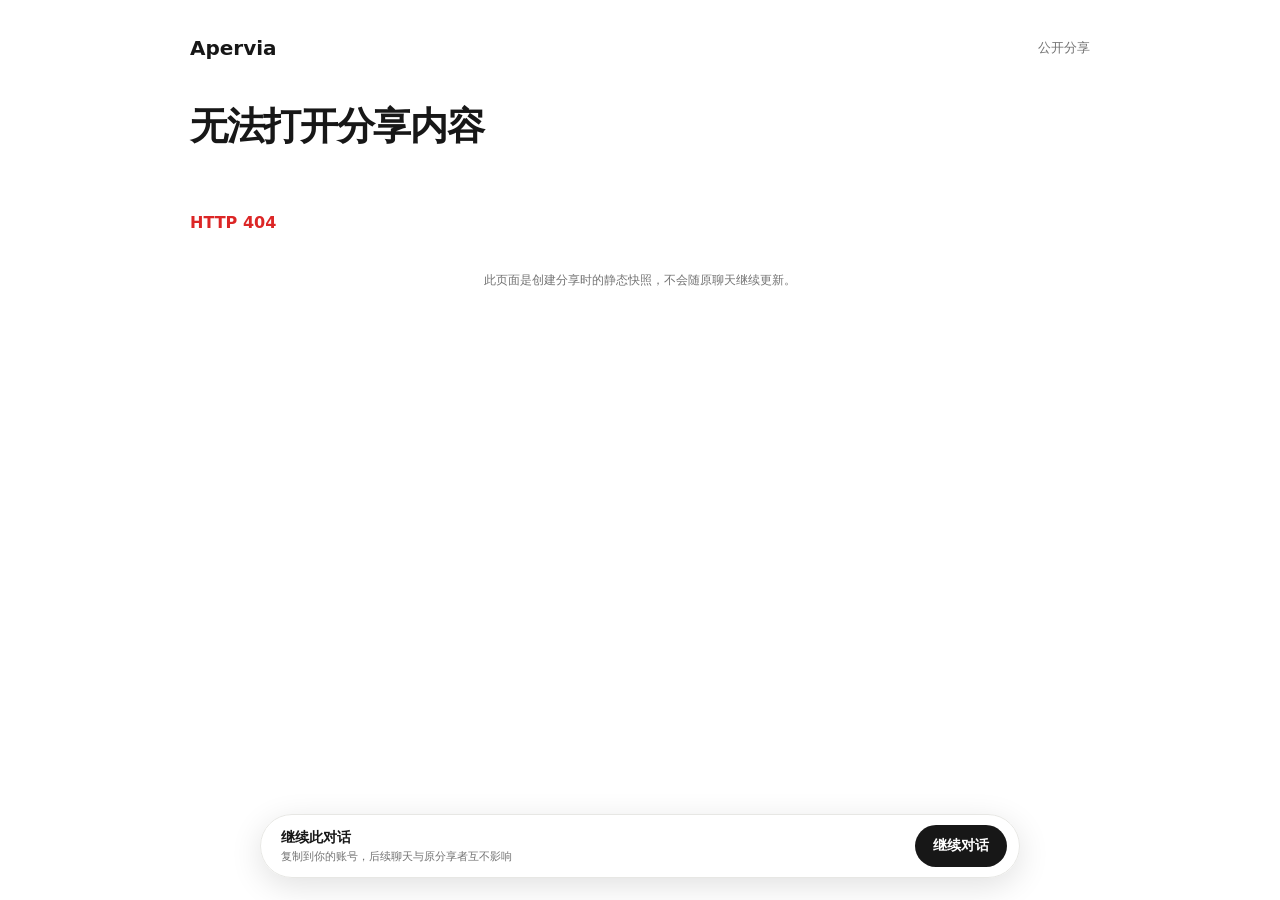
==== static/chat-share.html @ b1f5fe3b "Release Apervia 1.0.0" ====
<!doctype html>
<html lang="zh-CN">
<head>
  <meta charset="utf-8">
  <meta name="viewport" content="width=device-width,initial-scale=1">
  <title>Apervia 分享</title>
  <link rel="stylesheet" href="/static/chat-share.css?v=chat_share_20260711_v2">
</head>
<body>
  <main class="share-page">
    <header class="share-head">
      <a class="share-brand" href="/">Apervia</a>
      <span class="share-badge">公开分享</span>
    </header>
    <section class="share-card" aria-live="polite">
      <h1 id="shareTitle">正在读取分享内容…</h1>
      <div id="shareMeta" class="share-meta"></div>
      <div id="shareMessages" class="share-messages"></div>
      <div id="shareError" class="share-error" hidden></div>
    </section>
    <p class="share-notice">此页面是创建分享时的静态快照，不会随原聊天继续更新。</p>
  </main>
  <div class="share-continue">
    <div class="share-continue-copy"><strong>继续此对话</strong><span>复制到你的账号，后续聊天与原分享者互不影响</span></div>
    <button id="shareContinueBtn" class="share-continue-btn" type="button">继续对话</button>
  </div>
  <script src="/static/chat-share-markdown.js?v=chat_share_20260711_v2"></script>
  <script src="/static/chat-share.js?v=chat_share_20260711_v2"></script>
</body>
</html>
---- static/chat-share.css ----
:root{color-scheme:light dark;--bg:#fff;--panel:#fff;--fg:#171717;--muted:#737373;--border:#e7e7e4;--user:#f4f4f2;}
@media(prefers-color-scheme:dark){:root{--bg:#212121;--panel:#212121;--fg:#f3f3f3;--muted:#a3a3a3;--border:#3a3a3a;--user:#2f2f2f;}}
*{box-sizing:border-box;}
html,body{margin:0;min-height:100%;background:var(--bg);color:var(--fg);font-family:Inter,ui-sans-serif,system-ui,-apple-system,"Segoe UI",sans-serif;}
body{padding-bottom:112px;}
.share-page{width:min(900px,calc(100% - 32px));margin:0 auto;padding:24px 0 64px;}
.share-head{display:flex;align-items:center;justify-content:space-between;height:48px;}
.share-brand{color:inherit;text-decoration:none;font-size:20px;font-weight:800;}
.share-badge{color:var(--muted);font-size:13px;}
.share-card{padding:32px 0 0;}
h1{margin:0;font-size:clamp(26px,4vw,38px);line-height:1.18;letter-spacing:-.035em;}
.share-meta{margin:9px 0 36px;color:var(--muted);font-size:13px;}
.share-messages{display:flex;flex-direction:column;gap:30px;}
.share-message{min-width:0;}
.share-message.user{align-self:flex-end;max-width:min(76%,600px);padding:11px 16px;border-radius:22px;background:var(--user);}
.share-message.assistant{align-self:stretch;padding:0 0 30px;border-bottom:1px solid var(--border);}
.share-content{overflow-wrap:anywhere;font-size:16px;line-height:1.72;}
.share-message.user .share-content{white-space:pre-wrap;}
.share-markdown > :first-child{margin-top:0;}.share-markdown > :last-child{margin-bottom:0;}
.share-markdown p{margin:0 0 1em;}.share-markdown h1,.share-markdown h2,.share-markdown h3{margin:1.35em 0 .55em;line-height:1.3;}.share-markdown h2{font-size:1.45em}.share-markdown h3{font-size:1.2em}
.share-markdown ul,.share-markdown ol{margin:.6em 0 1em;padding-left:1.55em}.share-markdown li{margin:.28em 0}.share-markdown blockquote{margin:1em 0;padding:.1em 0 .1em 16px;border-left:3px solid var(--border);color:color-mix(in srgb,var(--fg) 82%,var(--muted))}.share-markdown code{padding:.14em .35em;border-radius:6px;background:color-mix(in srgb,var(--fg) 7%,transparent);font-family:ui-monospace,SFMono-Regular,Consolas,monospace;font-size:.9em}.share-markdown pre{overflow:auto;padding:16px;border-radius:14px;background:#111;color:#f5f5f5}.share-markdown pre code{padding:0;background:transparent;color:inherit}.share-markdown a{color:inherit;text-decoration:underline;text-underline-offset:3px}.share-markdown hr{border:0;border-top:1px solid var(--border);margin:1.5em 0}.share-markdown strong{font-weight:750;}
.share-error{padding:28px 0;color:#dc2626;font-weight:700;}.share-notice{text-align:center;color:var(--muted);font-size:12px;}
.share-continue{position:fixed;left:50%;bottom:22px;z-index:10;width:min(760px,calc(100% - 28px));transform:translateX(-50%);display:flex;align-items:center;gap:10px;padding:10px 12px 10px 20px;border:1px solid var(--border);border-radius:999px;background:color-mix(in srgb,var(--panel) 94%,transparent);box-shadow:0 8px 32px rgba(0,0,0,.12);backdrop-filter:blur(18px);}
.share-continue-copy{min-width:0;flex:1}.share-continue-copy strong{display:block;font-size:14px}.share-continue-copy span{display:block;margin-top:2px;color:var(--muted);font-size:11px;white-space:nowrap;overflow:hidden;text-overflow:ellipsis}.share-continue-btn{flex:0 0 auto;height:42px;padding:0 18px;border:0;border-radius:999px;background:var(--fg);color:var(--panel);font:inherit;font-size:14px;font-weight:700}.share-continue-btn:disabled{opacity:.55;cursor:wait;}
@media(max-width:640px){body{padding-bottom:104px}.share-page{width:min(100% - 24px,900px);padding-top:12px}.share-card{padding-top:20px}.share-meta{margin-bottom:24px}.share-messages{gap:23px}.share-message.user{max-width:88%}.share-message.assistant{padding-bottom:23px}.share-content{font-size:15px}.share-continue{bottom:12px}.share-continue-copy span{display:none}}
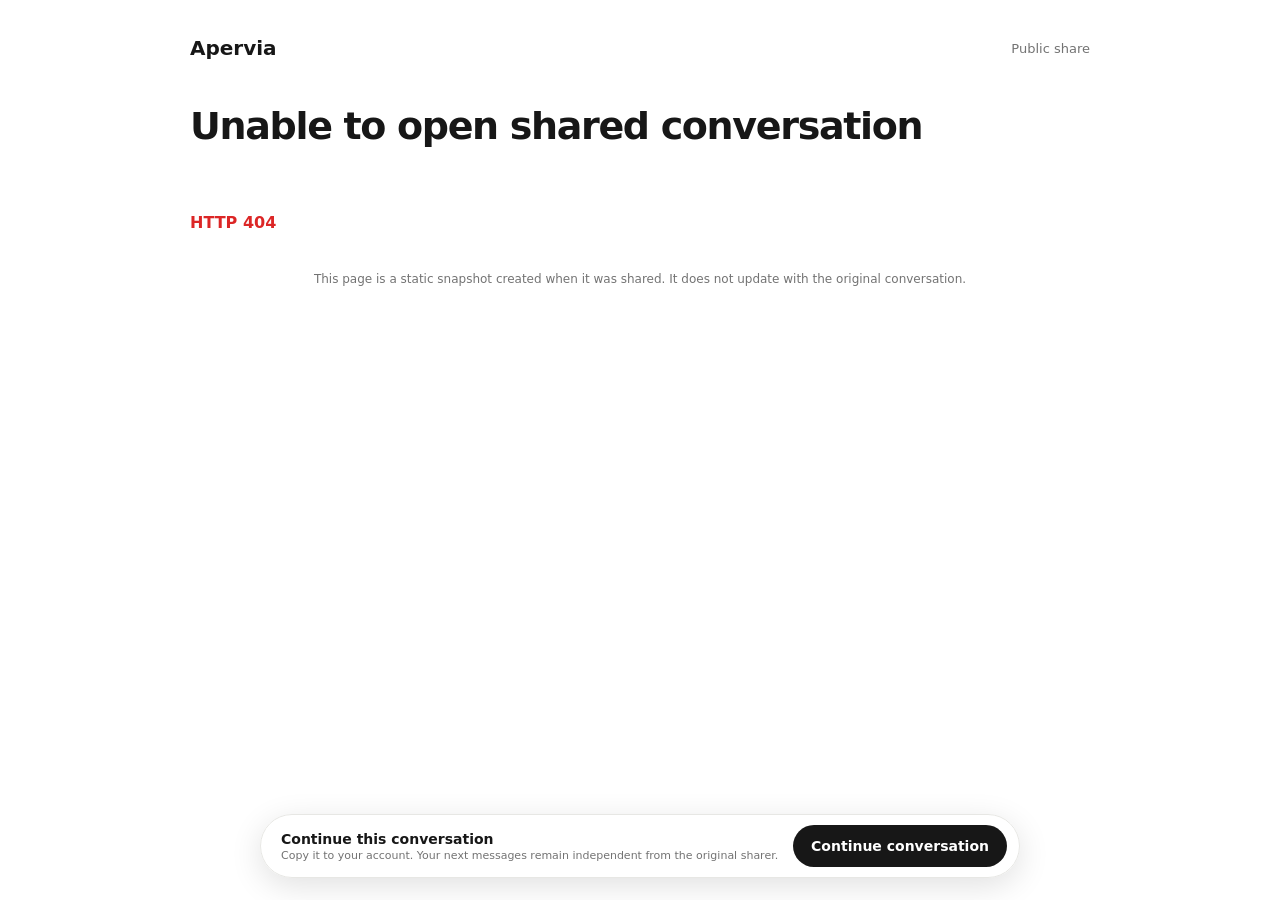
==== commit 707a3b42: "Prepare Apervia 1.0.3 release" ====
--- a/static/chat-share.html
+++ b/static/chat-share.html
@@ -1,29 +1,34 @@
 <!doctype html>
-<html lang="zh-CN">
+<html lang="en">
 <head>
   <meta charset="utf-8">
   <meta name="viewport" content="width=device-width,initial-scale=1">
-  <title>Apervia 分享</title>
+  <title>Apervia · Shared conversation</title>
   <link rel="stylesheet" href="/static/chat-share.css?v=chat_share_20260711_v2">
 </head>
 <body>
   <main class="share-page">
     <header class="share-head">
       <a class="share-brand" href="/">Apervia</a>
-      <span class="share-badge">公开分享</span>
+      <span class="share-badge" data-i18n="share.public_badge">Public share</span>
     </header>
     <section class="share-card" aria-live="polite">
-      <h1 id="shareTitle">正在读取分享内容…</h1>
+      <h1 id="shareTitle" data-i18n="share.loading">Loading shared conversation…</h1>
       <div id="shareMeta" class="share-meta"></div>
       <div id="shareMessages" class="share-messages"></div>
       <div id="shareError" class="share-error" hidden></div>
     </section>
-    <p class="share-notice">此页面是创建分享时的静态快照，不会随原聊天继续更新。</p>
+    <p class="share-notice" data-i18n="share.snapshot_notice">This page is a static snapshot created when it was shared. It does not update with the original conversation.</p>
   </main>
   <div class="share-continue">
-    <div class="share-continue-copy"><strong>继续此对话</strong><span>复制到你的账号，后续聊天与原分享者互不影响</span></div>
-    <button id="shareContinueBtn" class="share-continue-btn" type="button">继续对话</button>
+    <div class="share-continue-copy"><strong data-i18n="share.continue_title">Continue this conversation</strong><span data-i18n="share.continue_desc">Copy it to your account. Your next messages remain independent from the original sharer.</span></div>
+    <button id="shareContinueBtn" class="share-continue-btn" type="button" data-i18n="share.continue_action">Continue conversation</button>
   </div>
+  <script src="/static/shared/i18n.js?v=__APP3_STATIC_VERSION__"></script>
+  <script src="/static/i18n/en.js?v=__APP3_STATIC_VERSION__"></script>
+  <script src="/static/i18n/zh-CN.js?v=__APP3_STATIC_VERSION__"></script>
+  <script src="/static/i18n/en-phrases.js?v=__APP3_STATIC_VERSION__"></script>
+  <script>window.AperviaI18n?.start();</script>
   <script src="/static/chat-share-markdown.js?v=chat_share_20260711_v2"></script>
   <script src="/static/chat-share.js?v=chat_share_20260711_v2"></script>
 </body>
